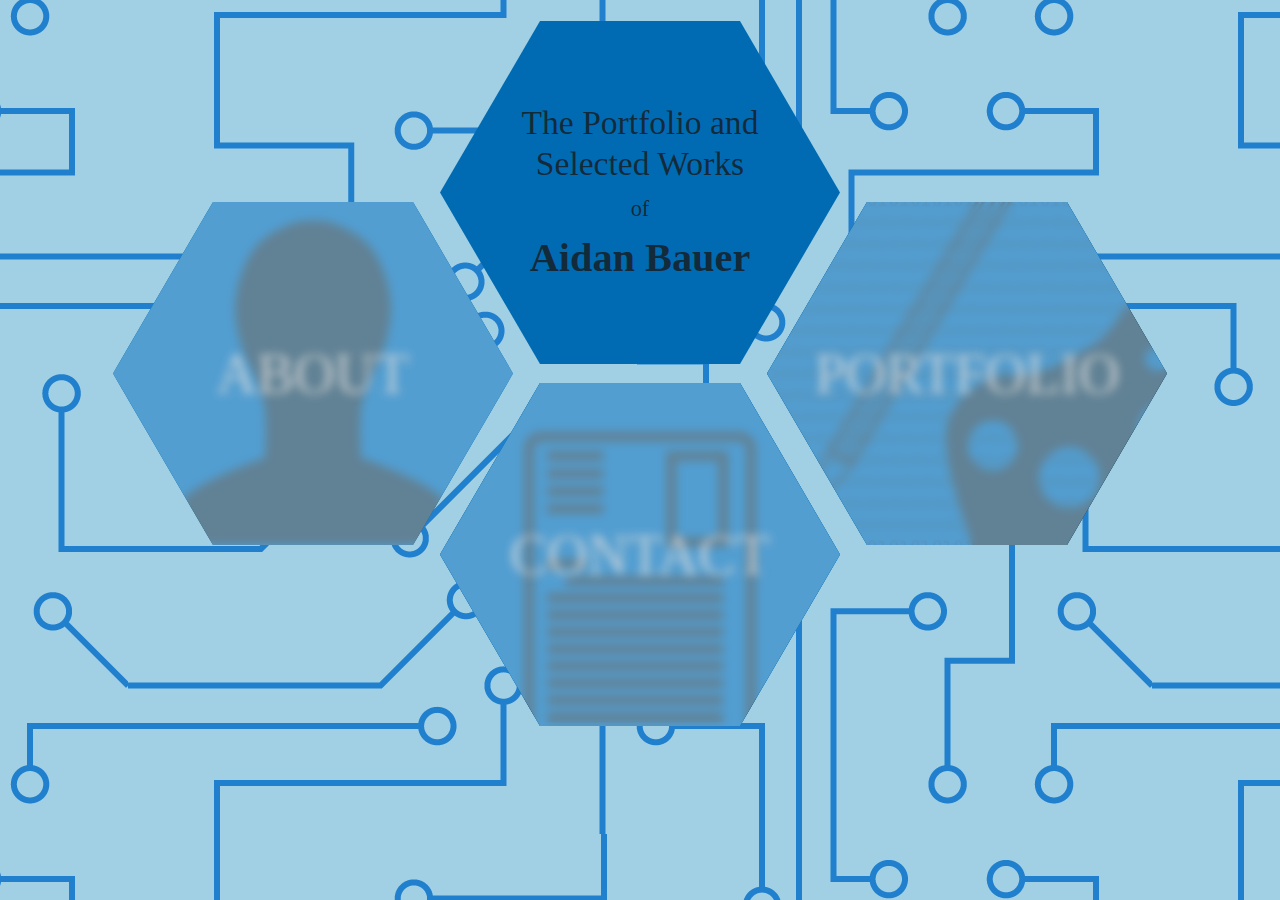
==== index.html @ 5a4f8489 "Initial Commit" ====
<!DOCTYPE HTML>
<html>
	<head>
		<meta charset="UTF-8">
		<meta name="viewport" content="width=device-width, initial-scale=1.0">
		<title>The Portfolio and Selected Works of Aidan Bauer</title>
		<meta name="keywords" content="aidan bauer, portfolio, design">
		<meta name="description" content="I am Aidan Bauer, a programmer, designer and artist. Here are the things I've done and skills I know.">
		<link rel="icon" href="media/portfolio_famicom.png">
		<!-- You can use Open Graph tags to customize link previews.
	    Learn more: https://developers.facebook.com/docs/sharing/webmasters -->
		<meta property="og:url"           content="http://www.aidanjbauer.com" />
		<meta property="og:type"          content="website" />
		<meta property="og:title"         content="The Portfolio and Selected Works of Aidan Bauer" />
		<meta property="og:description"   content="I am Aidan Bauer, a programmer, designer and artist. Here are the things I've done and skills I know." />
		<meta property="og:image"         content="media/portfolio_famicom.png" />

		<link rel="stylesheet" type="text/css" href="css/global-styles.css">
		<link rel="stylesheet" type="text/css" href="css/medium-device-styles.css">
		<link rel="stylesheet" type="text/css" href="css/small-device-styles.css">

		<script src="https://ajax.googleapis.com/ajax/libs/jquery/3.2.1/jquery.min.js"></script>
		<!--<script src="js/lib/jquery.smoothState.min.js"></script>-->
		<script src="js/main-menu.js"></script>
		<script type="text/javascript">
			$(document).ready(function() {
				var menuItems = $(".menu-item");
				var width = menuItems.width();
				menuItems.height(width*0.8575);

				$(".overlay-content").hover(function() {
					console.log("hovered");
				});
			});
		</script>

		<style type="text/css">
			@keyframes fadeInDown {
				0% {
					-webkit-transform: translate3d(0, -100%, 0);
					transform: translate3d(0, -100%, 0);
				}

				100% {
					-webkit-transform: none;
					transform: none;
				}
			}

			/*set the animations*/
			.container {
				-webkit-animation-name: fadeInDown;
				animation-name: fadeInDown;
				-webkit-animation-duration: 1s;
				animation-duration: 1s;
				-webkit-animation-fill-mode: both;
				animation-fill-mode: both;
			}

			/*&.is-exiting {
				.container {
					animation-direction: alternate-reverse;
				}
			}*/

			/*just for this page*/
			body {
				overflow: hidden;
			}

			/*undoing that for mobil versions*/
			@media only screen and (min-width: 320px) and (max-width: 480px) and (orientation: portrait), only screen and (min-width: 480px) and (max-width: 750px) and (orientation: landscape), only screen and (min-width: 750px) and (max-width: 1200px) and (orientation: portrait) {
				body {
					overflow: scroll;
				}
			}
		</style>
	</head>
	<body>
		<!--<div id="main"></div>-->
		<div class="container" id="main">
			<div class="body">
				<div class="menu-row">
					<div class="menu-item hexagon">
						<div class="header-content centered">
							<p>The Portfolio and Selected Works</p>
							<p>of</p>
							<p>Aidan Bauer</p>
						</div>
					</div>
				</div>
				<!--end menu row 1-->
				<div class="menu-row">
					<a href="about/about.html" class="menu-item hexagon">
						<div id="about" class="blurred"></div>
						<div class="overlay">
							<div class="overlay-content centered">About</div>
						</div>
					</a>
					<a href="portfolio/portfolio.html" id="portfolio" class="menu-item hexagon">
						<div id="portfolio" class="blurred"></div>
						<div class="overlay">
							<div class="overlay-content centered">Portfolio</div>
						</div>
					</a>
				</div>
				<!--end menu row 2-->
				<div class="menu-row">
					<a href="contact/contact.html" id="contact" class="menu-item hexagon">
						<div id="contact" class="blurred"></div>
						<div class="overlay">
							<div class="overlay-content centered">Contact</div>
						</div>
					</a>
				</div>
				<!--end menu row 3-->
			</div>
		</div>

		<svg class="clip-svg">
			<defs>
				<clipPath id="clip-hexagon" clipPathUnits="objectBoundingBox">
					<polygon points="0.25 0, 0.75 0, 1.0 0.5,
				0.75 1.0, 0.25 1.0, 0 0.5"/>
				</clipPath>
			</defs>
		</svg>

		<!--<script src="js/init_smooth.js"></script>-->
	</body>
</html>
---- css/global-styles.css ----
/*
Styles
*/
html {
	height: 100%;
	margin: 0;
	padding: 0;
	border: none;
}

body {
	background: #A1D0E5 url("../media/web-background.png") center repeat fixed;
	margin: 0;
	border: 1px solid transparent;
	padding: 0;
	font-size: 3.5em;
	line-height: 1.5;
	font-family: 'Source Sans Pro';
}

figure {
	margin: auto;
	text-align: center;
	display: inline-block;
	width: 250px;
}

iframe {
	border: none;
	overflow: hidden;
	vertical-align: middle;
}

h1 {
	font-size: 0.9em;
	padding: 15px 0;
}

h2 {
	font-size: 0.8em;
	padding: 15px 0;
	border: 1px solid transparent;
	margin: 0;
}

h3 {
	font-size: 0.55em;
	font-weight: normal;
	margin: 0 0 10px 0;
}

/*purely for debugging purposes*/
/*{
	border: 1px solid red;
}*/

a:link, a:visited {
	text-decoration: none;
	color: black;
}

a:link:hover {
	text-decoration: underline;
}

a:link:active, a:visited:active {
	text-decoration: underline;
}

/*place contect exactly in the center of a div*/
.centered {
	left: 50%;
	top: 50%;

	-ms-transform: translateX(-50%) translateY(-50%);
	-webkit-transform: translateX(-50%) translateY(-50%);
	transform: translateX(-50%) translateY(-50%);
}

.blurred {
	-webkit-filter: blur(5px);
	filter: blur(5px);

	-webkit-transition: all 0.5s linear;
	transition: all 0.5s linear;
}

.blurred:hover {
	-webkit-filter: none;
	filter: none;
}

.shadowed {
	-moz-box-shadow: 5px 5px 2px rgba(50, 50, 50, 0.7);
	-webkit-box-shadow: 5px 5px 2px rgba(50, 50, 50, 0.7);
	box-shadow: 5px 5px 2px rgba(50, 50, 50, 0.7);
}

.background-white {
	background: #f2f2f2;
}

.clip-svg {
	width: 0;
	height: 0;
}

.header {
	background: #2c7ba0;
	position: relative;
	/*margin: auto;*/
	margin: 0;
	padding: 10px 20px;
	min-height: 100px;
	font-size: 0.7em;
}

.header a {
	position: inherit;
	min-width: 250px;
	height: 45px;
	line-height: 45px;
	padding: 15px 40px;
	margin: 5px 0px;

	display: inline-block;
	vertical-align: top;
	text-align: center;
	background: #266c8c;

	-webkit-clip-path: polygon(15% 3%, 85% 3%, 97% 50%,
				85% 97%, 15% 97%, 3% 50%);
	clip-path: polygon(15% 3%, 85% 3%, 97% 50%,
				85% 97%, 15% 97%, 3% 50%);

	-webkit-transition: all 0.5s;
	transition: all 0.5s;
}

.header a:nth-of-type(even) {
	margin: 0 0 0 0;
}

.header a:hover {
	text-decoration: none;
	background: rgba(225, 225, 225, 0.6);
}

.container {
	/*margin: auto;*/
	text-align: center;
}

.body {
	/*margin: 20px 0 0 0;*/
	margin: 20px 0;
}

.footer {
	/*padding: 10px 0 0 0;*/
	margin: auto;
	margin-top: 20px;
	width: 100%;
	bottom: 0;
	min-height: 60px;
	font-size: 0.5em;
	position: relative;
}

.back-button, .share-buttons {
	height: 50px;
	line-height: 45px;
	margin: 15px 0px;
	display: inline-block;
}

.footer .share-buttons div {
	display: inline-block;
	margin: 0px 5px;
}

.back-button {
	text-align: left;
}

/*.back-button a {
	position: absolute;
	left: 0;
}*/

.share-buttons {
	text-align: right;
}

.menu-item {
	margin: auto;
	background: rgb(0, 107, 179);
	position: relative;
	background-repeat: no-repeat;
	width: 400px;
	height: 343px;
	display: block;
}

#about {
	background: rgb(0, 107, 179) url("../media/about_bg.png") center no-repeat scroll;
	height: 100%;
}

#portfolio {
	background: rgb(0, 107, 179) url("../media/portfolio_bg.png") center no-repeat scroll;
	height: 100%;
}

#contact {
	background: rgb(0, 107, 179) url("../media/contact_bg.png") center no-repeat scroll;
	height: 100%;
}

.overlay {
	background: rgba(204, 235, 255, 0.4);
	position: absolute;
	left: 0;
	right: 0;
	top: 0;
	bottom: 0;
	pointer-events: none;

	-webkit-transition: all 0.5s linear;
	transition: all 0.5s linear;
}

.menu-item:hover .overlay {
	background: none;
}

.overlay-content {
	position: absolute;
	text-transform: uppercase;
	color: rgba(225, 225, 225, 0.8);
	text-shadow: 1px 1px 2px rgba(50, 50, 50, 0.1);
	
	-webkit-filter: blur(5px);
	filter: blur(5px);

	-webkit-transition: all 0.5s linear;
	transition: all 0.5s linear;
}

.menu-item:hover .overlay-content {
	-webkit-filter: none;
	filter: none;
}

.header-content {
	position: absolute;
	width: 75%;
	color: rgba(25, 25, 25, 0.8);
	font-size: 0.4em;
	line-height: 1.25;
}

/*text in the title hexagon*/
.header-content p {
	margin: 10px 0px;
}

.header-content p:first-of-type {
	font-size: 1.5em;
}

.header-content p:last-of-type {
	font-size: 1.8em;
	font-weight: bold;
}

hr.separator-dotted {
	margin: auto;
	border: none;
	border-top: 5px dotted #1982b3;
	height: 1px;
	width: 95%;
}

.button {
	border: none;
	border-radius: 5px;
	background-color: #A1D0E5;
	font-size: 0.65em;
	line-height: 0.65em;
	padding: 20px 20px;

	-webkit-transition: all 0.25s;
	transition: all 0.25s;
}

.button:hover {
	border-radius: 0px;
	background-color: #318bb4;
}

/*shapes*/
.hexagon {
	-webkit-clip-path: polygon(25% 0%, 75% 0%, 100% 50%,
		75% 100%, 25% 100%, 0% 50%);
	clip-path: polygon(25% 0%, 75% 0%, 100% 50%,
		75% 100%, 25% 100%, 0% 50%);
	clip-path: url("#clip-hexagon");
}

/*resizing the icons on the main menu*/
@media only screen and (min-width: 1080px) {
	.menu-row {
		margin-top: -185px;
	}

	.menu-row:first-of-type {
		margin-top: auto;
	}

	.menu-item {
		display: inline-block;
	}

	.menu-row:nth-of-type(2) .menu-item:nth-of-type(odd) {
		margin: 0 120px 0 0;
	}

	.menu-row:nth-of-type(2) .menu-item:nth-of-type(even) {
		margin: 0 0 0 120px;
	}
}

/*resizing the icons the header menu*/
@media only screen and (min-width: 875px) {
	.header {
		padding: 10px 50px;
	}

	.header a {
		margin: 0px -45px;
	}

	.header a:nth-of-type(even) {
		margin: 45px 0 0 0;
	}
}
---- css/medium-device-styles.css ----
/*only use styles if screen is in portrait mode*/
@media only screen and (min-width: 750px) and (max-width: 1200px) and (orientation: portrait) {
	.header-content {
		font-size: 0.6em;
	}

	.menu-item {
		width: 80%;
		margin: auto;
	}

	.overlay-content {
		font-size: 1.65em;
	}

	/*.footer {
		position: absolute;
		bottom: 0;
		width: 100%;
	}*/
}

@media only screen and (min-width: 750px) and (max-width: 1200px) and (orientation: landscape) {
	.header-content {
		font-size: 0.35em;
	}

	.menu-row {
		margin-top: -165px;
	}

	.menu-row:first-of-type {
		margin-top: auto;
	}

	.menu-item {
		display: inline-block;
		width: 350px;
	}

	.menu-row:nth-of-type(2) .menu-item:nth-of-type(odd) {
		margin: 0 120px 0 0;
	}

	.menu-row:nth-of-type(2) .menu-item:nth-of-type(even) {
		margin: 0 0 0 120px;
	}
}
---- css/small-device-styles.css ----
/* Styles */
/*portrait*/
@media only screen and (min-width: 320px) and (max-width: 480px) and (orientation: portrait) {
	body {
		overflow: scroll;
	}

	input[type=text] {
		width: 70%;
	}

	.header {
		width: 100%;
		padding: 0;
	}

	.header a {
		width: 90%;
		height: 60px;
		line-height: 60px;
		padding: 5px 15px;
	}

	.header-content {
		font-size: 0.3em;
	}

	.header-content p {
		margin: 5px 0px;
	}

	.container {
		text-align: center;
		overflow: scroll;
	}

	.body {
		margin: 20px 0;
	}

	.footer {
		font-size: 0.35em;
	}

	.back-button, .share-buttons {
		width: 45%;
	}

	.menu-item {
		width: 95%;
		display: inline-block;
	}

	.overlay-content {
		font-size: 0.75em;
	}

	.button {
		font-size: 0.5em;
		line-height: 0.5em;
		padding: 15px 15px;
	}
}

@media only screen and (min-width: 480px) and (max-width: 750px) and (orientation: landscape) {
	body {
		overflow: scroll;
	}
	
	input[type=text] {
		width: 45%;
	}

	.menu-item {
		margin: auto;
	}

	.button {
		font-size: 0.65em;
		line-height: 0.65em;
		padding: 20px 20px;
	}

	.header a {
		min-width: 25%;
		margin: 0px -45px;
	}

	.header a:nth-of-type(even) {
		margin: 45px 0 0 0;
	}
}

/*.header {
	width: 100%;
	padding: 0;
}*/
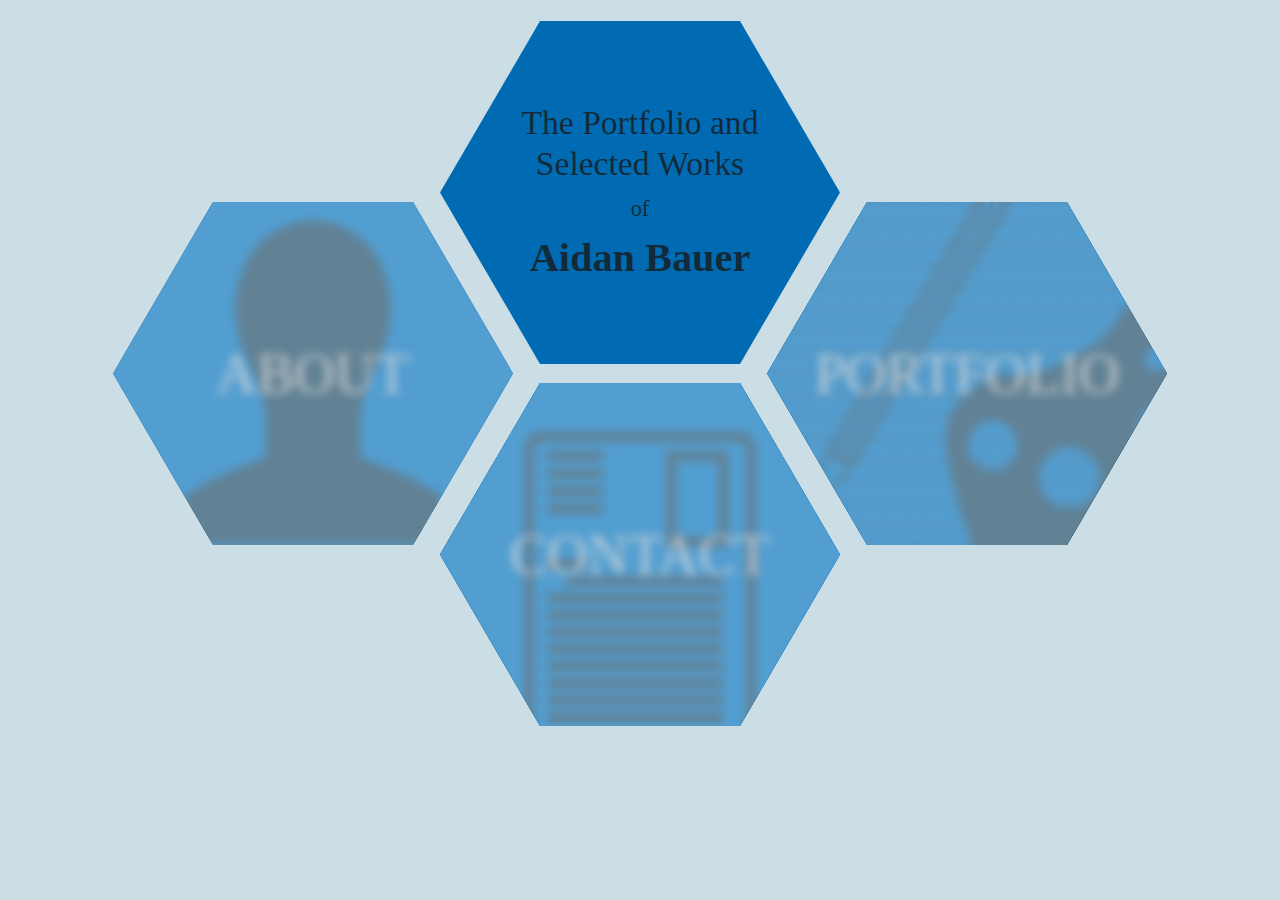
==== commit 917b827a: "Color and Escape content update" ====
--- a/index.html
+++ b/index.html
@@ -128,4 +128,4 @@
 
 		<!--<script src="js/init_smooth.js"></script>-->
 	</body>
-</html>+</html>
--- a/css/global-styles.css
+++ b/css/global-styles.css
@@ -9,7 +9,7 @@
 }
 
 body {
-	background: #A1D0E5 url("../media/web-background.png") center repeat fixed;
+	background: #cbdee6 /*url("../media/web-background.png")*/ center repeat fixed;
 	margin: 0;
 	border: 1px solid transparent;
 	padding: 0;
@@ -239,7 +239,7 @@
 	text-transform: uppercase;
 	color: rgba(225, 225, 225, 0.8);
 	text-shadow: 1px 1px 2px rgba(50, 50, 50, 0.1);
-	
+
 	-webkit-filter: blur(5px);
 	filter: blur(5px);
 
@@ -344,4 +344,4 @@
 	.header a:nth-of-type(even) {
 		margin: 45px 0 0 0;
 	}
-}+}
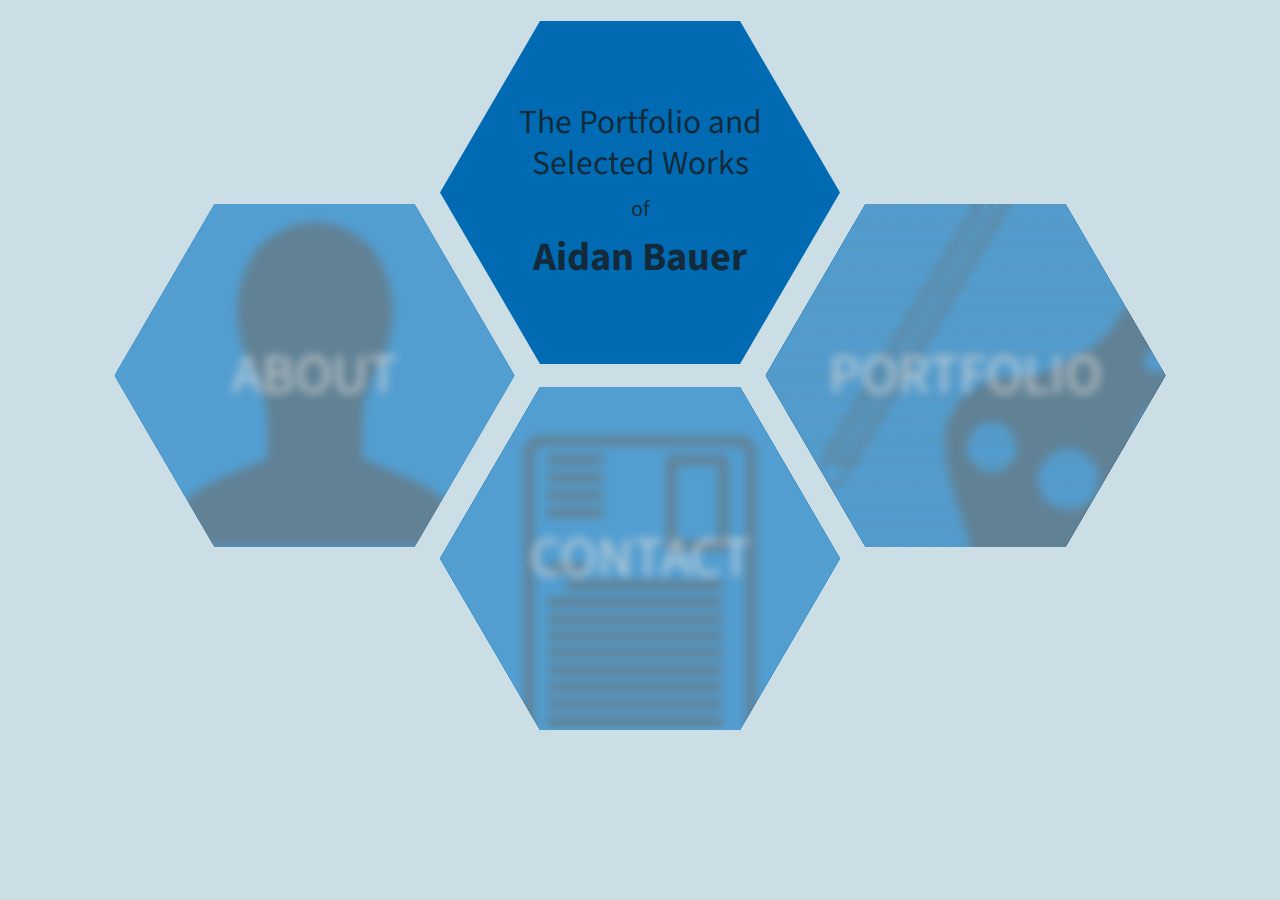
==== commit 82b735a7: "Added Google Fonts stylesheet for Source Sans Pro" ====
--- a/index.html
+++ b/index.html
@@ -14,7 +14,8 @@
 		<meta property="og:title"         content="The Portfolio and Selected Works of Aidan Bauer" />
 		<meta property="og:description"   content="I am Aidan Bauer, a programmer, designer and artist. Here are the things I've done and skills I know." />
 		<meta property="og:image"         content="media/portfolio_famicom.png" />
-
+        
+        <link href="https://fonts.googleapis.com/css?family=Source+Sans+Pro" rel="stylesheet">
 		<link rel="stylesheet" type="text/css" href="css/global-styles.css">
 		<link rel="stylesheet" type="text/css" href="css/medium-device-styles.css">
 		<link rel="stylesheet" type="text/css" href="css/small-device-styles.css">
@@ -120,8 +121,7 @@
 		<svg class="clip-svg">
 			<defs>
 				<clipPath id="clip-hexagon" clipPathUnits="objectBoundingBox">
-					<polygon points="0.25 0, 0.75 0, 1.0 0.5,
-				0.75 1.0, 0.25 1.0, 0 0.5"/>
+					<polygon points="0.25 0, 0.75 0, 1.0 0.5, 0.75 1.0, 0.25 1.0, 0 0.5"/>
 				</clipPath>
 			</defs>
 		</svg>
--- a/css/global-styles.css
+++ b/css/global-styles.css
@@ -305,6 +305,7 @@
 		75% 100%, 25% 100%, 0% 50%);
 	clip-path: polygon(25% 0%, 75% 0%, 100% 50%,
 		75% 100%, 25% 100%, 0% 50%);
+	-webkit-clip-path: url("#clip-hexagon");
 	clip-path: url("#clip-hexagon");
 }
 
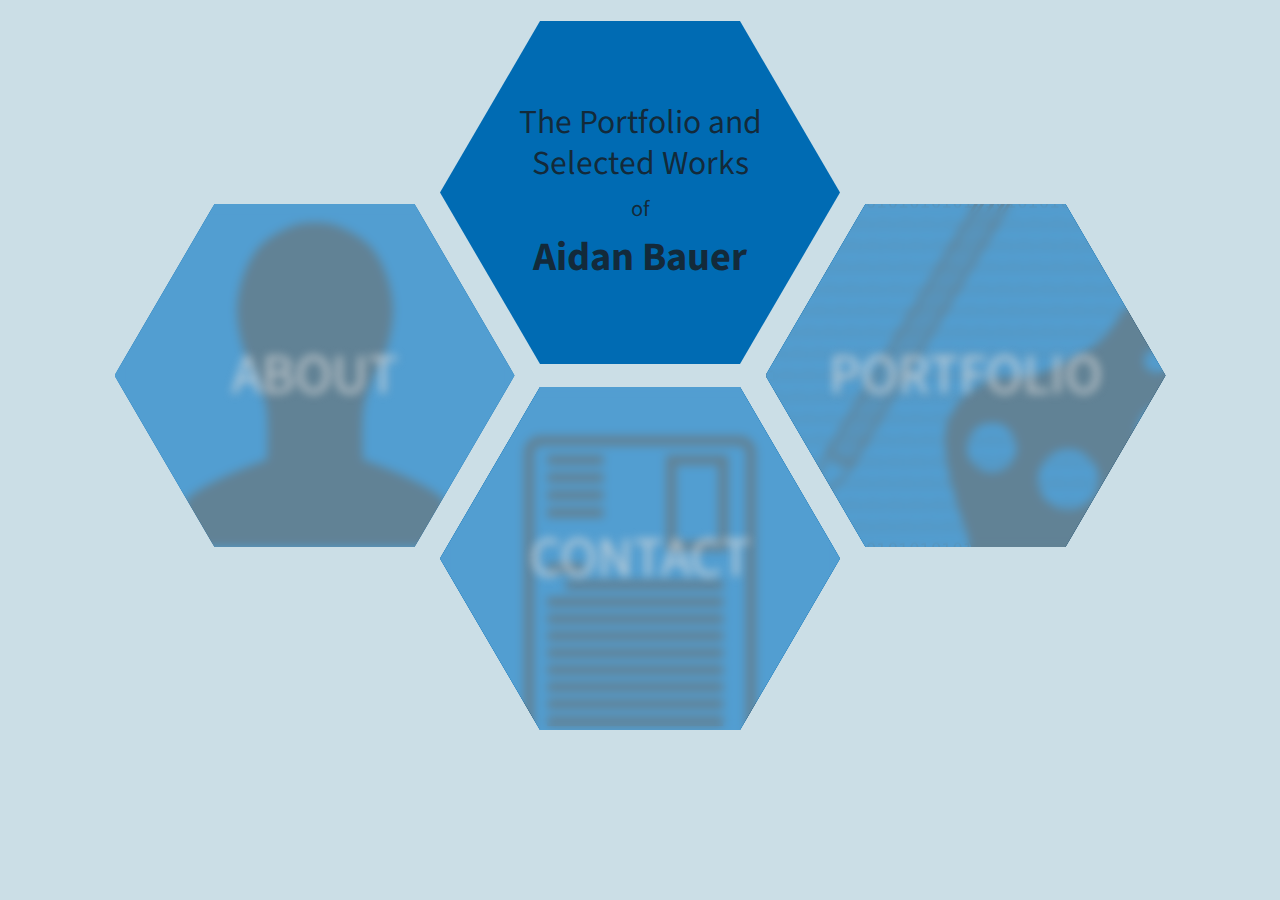
==== commit 7a13b0b1: "Added reset.css file for browser consistency" ====
--- a/index.html
+++ b/index.html
@@ -7,6 +7,7 @@
 		<meta name="keywords" content="aidan bauer, portfolio, design">
 		<meta name="description" content="I am Aidan Bauer, a programmer, designer and artist. Here are the things I've done and skills I know.">
 		<link rel="icon" href="media/portfolio_famicom.png">
+        
 		<!-- You can use Open Graph tags to customize link previews.
 	    Learn more: https://developers.facebook.com/docs/sharing/webmasters -->
 		<meta property="og:url"           content="http://www.aidanjbauer.com" />
@@ -15,13 +16,13 @@
 		<meta property="og:description"   content="I am Aidan Bauer, a programmer, designer and artist. Here are the things I've done and skills I know." />
 		<meta property="og:image"         content="media/portfolio_famicom.png" />
         
+        <link rel="stylesheet" href="css/reset.css">
         <link href="https://fonts.googleapis.com/css?family=Source+Sans+Pro" rel="stylesheet">
 		<link rel="stylesheet" type="text/css" href="css/global-styles.css">
 		<link rel="stylesheet" type="text/css" href="css/medium-device-styles.css">
 		<link rel="stylesheet" type="text/css" href="css/small-device-styles.css">
 
 		<script src="https://ajax.googleapis.com/ajax/libs/jquery/3.2.1/jquery.min.js"></script>
-		<!--<script src="js/lib/jquery.smoothState.min.js"></script>-->
 		<script src="js/main-menu.js"></script>
 		<script type="text/javascript">
 			$(document).ready(function() {
@@ -63,18 +64,6 @@
 					animation-direction: alternate-reverse;
 				}
 			}*/
-
-			/*just for this page*/
-			body {
-				overflow: hidden;
-			}
-
-			/*undoing that for mobil versions*/
-			@media only screen and (min-width: 320px) and (max-width: 480px) and (orientation: portrait), only screen and (min-width: 480px) and (max-width: 750px) and (orientation: landscape), only screen and (min-width: 750px) and (max-width: 1200px) and (orientation: portrait) {
-				body {
-					overflow: scroll;
-				}
-			}
 		</style>
 	</head>
 	<body>
--- a/css/global-styles.css
+++ b/css/global-styles.css
@@ -78,6 +78,11 @@
 }
 
 .blurred {
+    /*margin: -5px;*/
+    overflow: hidden;
+    -webkit-overflow: hidden;
+    -moz-overflow: hidden;
+    
 	-webkit-filter: blur(5px);
 	filter: blur(5px);
 
@@ -192,6 +197,12 @@
 	text-align: right;
 }
 
+.menu-row {
+    overflow: auto;
+    -webkit-overflow: auto;
+    -moz-overflow: auto;
+}
+
 .menu-item {
 	margin: auto;
 	background: rgb(0, 107, 179);
@@ -200,6 +211,9 @@
 	width: 400px;
 	height: 343px;
 	display: block;
+    overflow: hidden;
+    -webkit-overflow: hidden;
+    -moz-overflow: hidden;
 }
 
 #about {
@@ -225,6 +239,8 @@
 	top: 0;
 	bottom: 0;
 	pointer-events: none;
+    
+    overflow: hidden;
 
 	-webkit-transition: all 0.5s linear;
 	transition: all 0.5s linear;
@@ -239,6 +255,8 @@
 	text-transform: uppercase;
 	color: rgba(225, 225, 225, 0.8);
 	text-shadow: 1px 1px 2px rgba(50, 50, 50, 0.1);
+    
+    overflow: hidden;
 
 	-webkit-filter: blur(5px);
 	filter: blur(5px);
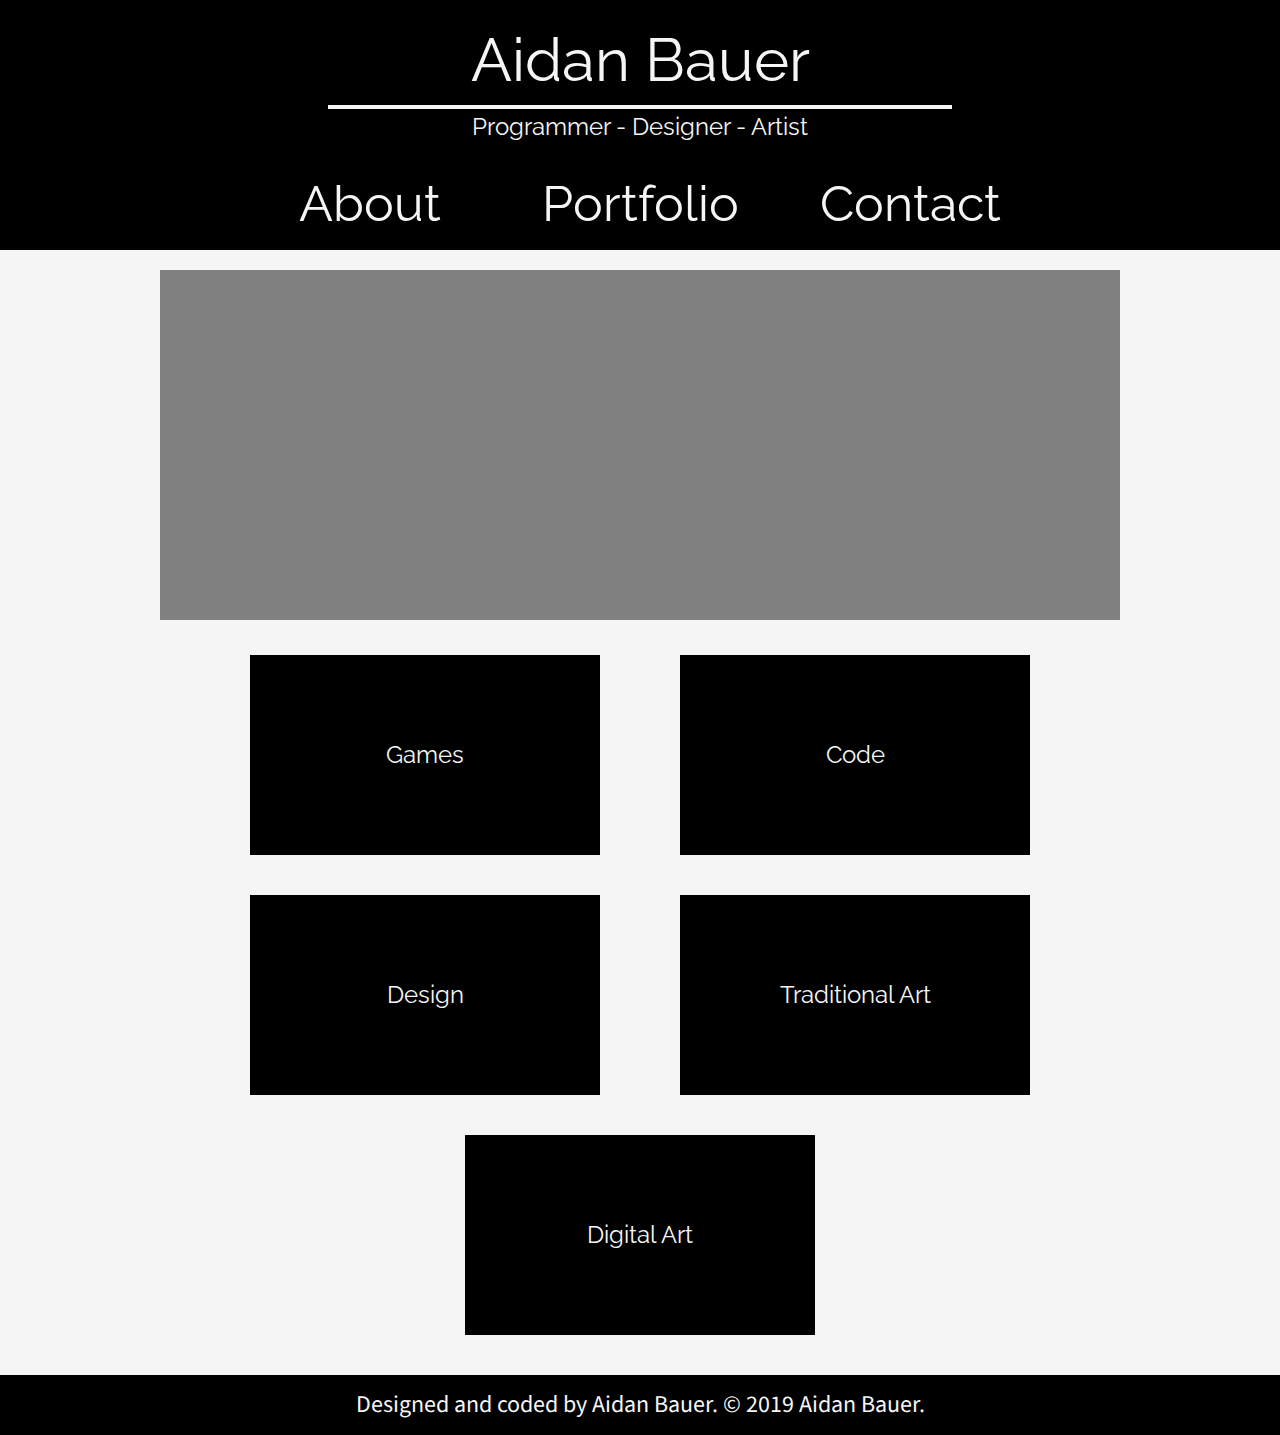
==== commit 82aa8426: "Started work on new portfolio design" ====
--- a/index.html
+++ b/index.html
@@ -18,103 +18,69 @@
         
         <link rel="stylesheet" href="css/reset.css">
         <link href="https://fonts.googleapis.com/css?family=Source+Sans+Pro" rel="stylesheet">
+        <link href="https://fonts.googleapis.com/css?family=Raleway" rel="stylesheet">
 		<link rel="stylesheet" type="text/css" href="css/global-styles.css">
 		<link rel="stylesheet" type="text/css" href="css/medium-device-styles.css">
 		<link rel="stylesheet" type="text/css" href="css/small-device-styles.css">
 
 		<script src="https://ajax.googleapis.com/ajax/libs/jquery/3.2.1/jquery.min.js"></script>
-		<script src="js/main-menu.js"></script>
-		<script type="text/javascript">
-			$(document).ready(function() {
-				var menuItems = $(".menu-item");
-				var width = menuItems.width();
-				menuItems.height(width*0.8575);
-
-				$(".overlay-content").hover(function() {
-					console.log("hovered");
-				});
-			});
-		</script>
-
-		<style type="text/css">
-			@keyframes fadeInDown {
-				0% {
-					-webkit-transform: translate3d(0, -100%, 0);
-					transform: translate3d(0, -100%, 0);
-				}
-
-				100% {
-					-webkit-transform: none;
-					transform: none;
-				}
-			}
-
-			/*set the animations*/
-			.container {
-				-webkit-animation-name: fadeInDown;
-				animation-name: fadeInDown;
-				-webkit-animation-duration: 1s;
-				animation-duration: 1s;
-				-webkit-animation-fill-mode: both;
-				animation-fill-mode: both;
-			}
-
-			/*&.is-exiting {
-				.container {
-					animation-direction: alternate-reverse;
-				}
-			}*/
-		</style>
 	</head>
 	<body>
-		<!--<div id="main"></div>-->
 		<div class="container" id="main">
+			<div class="header">
+				<div class="title">
+					<h1>Aidan Bauer</h1>
+					<div class="divider medium"></div>
+					<h4>Programmer - Designer - Artist</h4>
+				</div>
+				<!-- twitter, facebook, instagram, github, itch.io, others as needed -->
+				<div class="social-links"></div>
+				<div class="menu">
+					<a href=""><h2>About</h2></a>
+					<a href=""><h2>Portfolio</h2></a>
+					<a href=""><h2>Contact</h2></a>
+				</div>
+			</div>
 			<div class="body">
-				<div class="menu-row">
-					<div class="menu-item hexagon">
-						<div class="header-content centered">
-							<p>The Portfolio and Selected Works</p>
-							<p>of</p>
-							<p>Aidan Bauer</p>
-						</div>
-					</div>
+				<div class="gallery">
+					<div class="gallery-slide"></div>
 				</div>
-				<!--end menu row 1-->
-				<div class="menu-row">
-					<a href="about/about.html" class="menu-item hexagon">
-						<div id="about" class="blurred"></div>
-						<div class="overlay">
-							<div class="overlay-content centered">About</div>
+				<div class = categories>
+					<a href="" class="category" data-cat="1">
+						<div id="games"></div>
+						<div class="category-content">
+							<h4>Games</h4>
 						</div>
 					</a>
-					<a href="portfolio/portfolio.html" id="portfolio" class="menu-item hexagon">
-						<div id="portfolio" class="blurred"></div>
-						<div class="overlay">
-							<div class="overlay-content centered">Portfolio</div>
+					<a href="" class="category" id="code" data-cat="2">
+						<div id="games"></div>
+						<div class="category-content">
+							<h4>Code</h4>
+						</div>
+					</a>
+					<a href="" class="category" id="design" data-cat="3">
+						<div id="games"></div>
+						<div class="category-content">
+							<h4>Design</h4>
+						</div>
+					</a>
+					<a href="" class="category" id="trad_art" data-cat="4">
+						<div id="games"></div>
+						<div class="category-content">
+							<h4>Traditional Art</h4>
+						</div>
+					</a>
+					<a href="" class="category" id="dig_art" data-cat="5">
+						<div id="games"></div>
+						<div class="category-content">
+							<h4>Digital Art</h4>
 						</div>
 					</a>
 				</div>
-				<!--end menu row 2-->
-				<div class="menu-row">
-					<a href="contact/contact.html" id="contact" class="menu-item hexagon">
-						<div id="contact" class="blurred"></div>
-						<div class="overlay">
-							<div class="overlay-content centered">Contact</div>
-						</div>
-					</a>
-				</div>
-				<!--end menu row 3-->
+			</div>
+			<div class="footer">
+				Designed and coded by Aidan Bauer. &copy; 2019 Aidan Bauer.
 			</div>
 		</div>
-
-		<svg class="clip-svg">
-			<defs>
-				<clipPath id="clip-hexagon" clipPathUnits="objectBoundingBox">
-					<polygon points="0.25 0, 0.75 0, 1.0 0.5, 0.75 1.0, 0.25 1.0, 0 0.5"/>
-				</clipPath>
-			</defs>
-		</svg>
-
-		<!--<script src="js/init_smooth.js"></script>-->
 	</body>
 </html>
--- a/css/global-styles.css
+++ b/css/global-styles.css
@@ -1,366 +1,172 @@
-/*
-Styles
+/* http://meyerweb.com/eric/tools/css/reset/ 
+   v2.0 | 20110126
+   License: none (public domain)
 */
-html {
-	height: 100%;
-	margin: 0;
-	padding: 0;
-	border: none;
-}
+html, body, div, span, applet, object, iframe,
+h1, h2, h3, h4, h5, h6, p, blockquote, pre,
+a, abbr, acronym, address, big, cite, code,
+del, dfn, em, img, ins, kbd, q, s, samp,
+small, strike, strong, sub, sup, tt, var,
+b, u, i, center,
+dl, dt, dd, ol, ul, li,
+fieldset, form, label, legend,
+table, caption, tbody, tfoot, thead, tr, th, td,
+article, aside, canvas, details, embed,
+figure, figcaption, footer, header, hgroup,
+menu, nav, output, ruby, section, summary,
+time, mark, audio, video {
+  margin: 0;
+  padding: 0;
+  border: 0;
+  font-size: 100%;
+  font: inherit;
+  vertical-align: baseline; }
+
+/* HTML5 display-role reset for older browsers */
+article, aside, details, figcaption, figure,
+footer, header, hgroup, menu, nav, section {
+  display: block; }
 
 body {
-	background: #cbdee6 /*url("../media/web-background.png")*/ center repeat fixed;
-	margin: 0;
-	border: 1px solid transparent;
-	padding: 0;
-	font-size: 3.5em;
-	line-height: 1.5;
-	font-family: 'Source Sans Pro';
-}
+  line-height: 1; }
 
-figure {
-	margin: auto;
-	text-align: center;
-	display: inline-block;
-	width: 250px;
-}
+ol, ul {
+  list-style: none; }
 
-iframe {
-	border: none;
-	overflow: hidden;
-	vertical-align: middle;
-}
+blockquote, q {
+  quotes: none; }
+
+blockquote:before, blockquote:after,
+q:before, q:after {
+  content: '';
+  content: none; }
+
+table {
+  border-collapse: collapse;
+  border-spacing: 0; }
+
+html {
+  height: 100%;
+  margin: 0;
+  padding: 0;
+  border: none; }
+
+body {
+  margin: 0;
+  padding: 0; }
+
+body {
+  font-family: 'Source Sans Pro', 'sans-serif';
+  font-size: 24px;
+  line-height: 1.5; }
+
+h1, h2, h3, h4, h5, h6 {
+  font-family: 'Raleway', 'sans-serif';
+  line-height: 1.5; }
 
 h1 {
-	font-size: 0.9em;
-	padding: 15px 0;
-}
+  font-size: 2.5em; }
 
 h2 {
-	font-size: 0.8em;
-	padding: 15px 0;
-	border: 1px solid transparent;
-	margin: 0;
-}
+  font-size: 2.1em; }
 
 h3 {
-	font-size: 0.55em;
-	font-weight: normal;
-	margin: 0 0 10px 0;
-}
+  font-size: 1.8em; }
 
-/*purely for debugging purposes*/
-/*{
-	border: 1px solid red;
-}*/
+html {
+  height: 100%;
+  margin: 0;
+  padding: 0;
+  border: none; }
 
-a:link, a:visited {
-	text-decoration: none;
-	color: black;
-}
+body {
+  background: whitesmoke;
+  margin: 0;
+  padding: 0; }
 
 a:link:hover {
-	text-decoration: underline;
-}
+  text-decoration: underline; }
+a:link, a:visited {
+  text-decoration: none;
+  color: black; }
+  a:link:active, a:link:active, a:visited:active, a:visited:active {
+    text-decoration: underline; }
 
-a:link:active, a:visited:active {
-	text-decoration: underline;
-}
+h2 {
+  border: 1px solid transparent;
+  margin: 0; }
 
-/*place contect exactly in the center of a div*/
-.centered {
-	left: 50%;
-	top: 50%;
+.divider {
+  border: 2px solid whitesmoke; }
 
-	-ms-transform: translateX(-50%) translateY(-50%);
-	-webkit-transform: translateX(-50%) translateY(-50%);
-	transform: translateX(-50%) translateY(-50%);
-}
-
-.blurred {
-    /*margin: -5px;*/
-    overflow: hidden;
-    -webkit-overflow: hidden;
-    -moz-overflow: hidden;
-    
-	-webkit-filter: blur(5px);
-	filter: blur(5px);
-
-	-webkit-transition: all 0.5s linear;
-	transition: all 0.5s linear;
-}
-
-.blurred:hover {
-	-webkit-filter: none;
-	filter: none;
-}
-
-.shadowed {
-	-moz-box-shadow: 5px 5px 2px rgba(50, 50, 50, 0.7);
-	-webkit-box-shadow: 5px 5px 2px rgba(50, 50, 50, 0.7);
-	box-shadow: 5px 5px 2px rgba(50, 50, 50, 0.7);
-}
-
-.background-white {
-	background: #f2f2f2;
-}
-
-.clip-svg {
-	width: 0;
-	height: 0;
-}
+.medium {
+  width: 50%; }
 
 .header {
-	background: #2c7ba0;
-	position: relative;
-	/*margin: auto;*/
-	margin: 0;
-	padding: 10px 20px;
-	min-height: 100px;
-	font-size: 0.7em;
-}
-
-.header a {
-	position: inherit;
-	min-width: 250px;
-	height: 45px;
-	line-height: 45px;
-	padding: 15px 40px;
-	margin: 5px 0px;
-
-	display: inline-block;
-	vertical-align: top;
-	text-align: center;
-	background: #266c8c;
-
-	-webkit-clip-path: polygon(15% 3%, 85% 3%, 97% 50%,
-				85% 97%, 15% 97%, 3% 50%);
-	clip-path: polygon(15% 3%, 85% 3%, 97% 50%,
-				85% 97%, 15% 97%, 3% 50%);
-
-	-webkit-transition: all 0.5s;
-	transition: all 0.5s;
-}
-
-.header a:nth-of-type(even) {
-	margin: 0 0 0 0;
-}
-
-.header a:hover {
-	text-decoration: none;
-	background: rgba(225, 225, 225, 0.6);
-}
-
-.container {
-	/*margin: auto;*/
-	text-align: center;
-}
+  background: black;
+  color: whitesmoke;
+  margin: 0;
+  padding: 15px 20px;
+  min-height: 100px;
+  font-size: 1em; }
+  .header .title {
+    display: flex;
+    flex-direction: column;
+    align-items: center; }
+  .header .menu {
+    display: flex;
+    justify-content: center; }
+    .header .menu a {
+      min-width: 250px;
+      height: 50px;
+      line-height: 50px;
+      padding: 15px 10px;
+      margin: 5px 0px;
+      color: whitesmoke;
+      text-decoration: none;
+      text-align: center; }
+      .header .menu a:hover {
+        color: darkgray; }
 
 .body {
-	/*margin: 20px 0 0 0;*/
-	margin: 20px 0;
-}
+  margin: 20px 0; }
+  .body .gallery {
+    width: 75%;
+    height: 350px;
+    margin: 15px auto;
+    background-color: gray; }
+  .body .categories {
+    display: flex;
+    flex-wrap: wrap;
+    justify-content: center; }
+    .body .categories .category {
+      background-color: black;
+      color: whitesmoke;
+      height: 200px;
+      line-height: 200px;
+      min-width: 350px;
+      margin: 20px 40px;
+      text-align: center; }
+      .body .categories .category h4 {
+        height: 200px;
+        line-height: 200px; }
 
 .footer {
-	/*padding: 10px 0 0 0;*/
-	margin: auto;
-	margin-top: 20px;
-	width: 100%;
-	bottom: 0;
-	min-height: 60px;
-	font-size: 0.5em;
-	position: relative;
-}
-
-.back-button, .share-buttons {
-	height: 50px;
-	line-height: 45px;
-	margin: 15px 0px;
-	display: inline-block;
-}
-
-.footer .share-buttons div {
-	display: inline-block;
-	margin: 0px 5px;
-}
+  background: black;
+  margin: auto;
+  margin-top: 20px;
+  width: 100%;
+  bottom: 0;
+  height: 60px;
+  line-height: 60px;
+  color: whitesmoke;
+  text-align: center;
+  position: relative; }
+  .footer .share-buttons div {
+    display: inline-block;
+    margin: 0px 5px; }
 
 .back-button {
-	text-align: left;
-}
+  text-align: left; }
 
-/*.back-button a {
-	position: absolute;
-	left: 0;
-}*/
-
-.share-buttons {
-	text-align: right;
-}
-
-.menu-row {
-    overflow: auto;
-    -webkit-overflow: auto;
-    -moz-overflow: auto;
-}
-
-.menu-item {
-	margin: auto;
-	background: rgb(0, 107, 179);
-	position: relative;
-	background-repeat: no-repeat;
-	width: 400px;
-	height: 343px;
-	display: block;
-    overflow: hidden;
-    -webkit-overflow: hidden;
-    -moz-overflow: hidden;
-}
-
-#about {
-	background: rgb(0, 107, 179) url("../media/about_bg.png") center no-repeat scroll;
-	height: 100%;
-}
-
-#portfolio {
-	background: rgb(0, 107, 179) url("../media/portfolio_bg.png") center no-repeat scroll;
-	height: 100%;
-}
-
-#contact {
-	background: rgb(0, 107, 179) url("../media/contact_bg.png") center no-repeat scroll;
-	height: 100%;
-}
-
-.overlay {
-	background: rgba(204, 235, 255, 0.4);
-	position: absolute;
-	left: 0;
-	right: 0;
-	top: 0;
-	bottom: 0;
-	pointer-events: none;
-    
-    overflow: hidden;
-
-	-webkit-transition: all 0.5s linear;
-	transition: all 0.5s linear;
-}
-
-.menu-item:hover .overlay {
-	background: none;
-}
-
-.overlay-content {
-	position: absolute;
-	text-transform: uppercase;
-	color: rgba(225, 225, 225, 0.8);
-	text-shadow: 1px 1px 2px rgba(50, 50, 50, 0.1);
-    
-    overflow: hidden;
-
-	-webkit-filter: blur(5px);
-	filter: blur(5px);
-
-	-webkit-transition: all 0.5s linear;
-	transition: all 0.5s linear;
-}
-
-.menu-item:hover .overlay-content {
-	-webkit-filter: none;
-	filter: none;
-}
-
-.header-content {
-	position: absolute;
-	width: 75%;
-	color: rgba(25, 25, 25, 0.8);
-	font-size: 0.4em;
-	line-height: 1.25;
-}
-
-/*text in the title hexagon*/
-.header-content p {
-	margin: 10px 0px;
-}
-
-.header-content p:first-of-type {
-	font-size: 1.5em;
-}
-
-.header-content p:last-of-type {
-	font-size: 1.8em;
-	font-weight: bold;
-}
-
-hr.separator-dotted {
-	margin: auto;
-	border: none;
-	border-top: 5px dotted #1982b3;
-	height: 1px;
-	width: 95%;
-}
-
-.button {
-	border: none;
-	border-radius: 5px;
-	background-color: #A1D0E5;
-	font-size: 0.65em;
-	line-height: 0.65em;
-	padding: 20px 20px;
-
-	-webkit-transition: all 0.25s;
-	transition: all 0.25s;
-}
-
-.button:hover {
-	border-radius: 0px;
-	background-color: #318bb4;
-}
-
-/*shapes*/
-.hexagon {
-	-webkit-clip-path: polygon(25% 0%, 75% 0%, 100% 50%,
-		75% 100%, 25% 100%, 0% 50%);
-	clip-path: polygon(25% 0%, 75% 0%, 100% 50%,
-		75% 100%, 25% 100%, 0% 50%);
-	-webkit-clip-path: url("#clip-hexagon");
-	clip-path: url("#clip-hexagon");
-}
-
-/*resizing the icons on the main menu*/
-@media only screen and (min-width: 1080px) {
-	.menu-row {
-		margin-top: -185px;
-	}
-
-	.menu-row:first-of-type {
-		margin-top: auto;
-	}
-
-	.menu-item {
-		display: inline-block;
-	}
-
-	.menu-row:nth-of-type(2) .menu-item:nth-of-type(odd) {
-		margin: 0 120px 0 0;
-	}
-
-	.menu-row:nth-of-type(2) .menu-item:nth-of-type(even) {
-		margin: 0 0 0 120px;
-	}
-}
-
-/*resizing the icons the header menu*/
-@media only screen and (min-width: 875px) {
-	.header {
-		padding: 10px 50px;
-	}
-
-	.header a {
-		margin: 0px -45px;
-	}
-
-	.header a:nth-of-type(even) {
-		margin: 45px 0 0 0;
-	}
-}
+/*# sourceMappingURL=global-styles.css.map */
